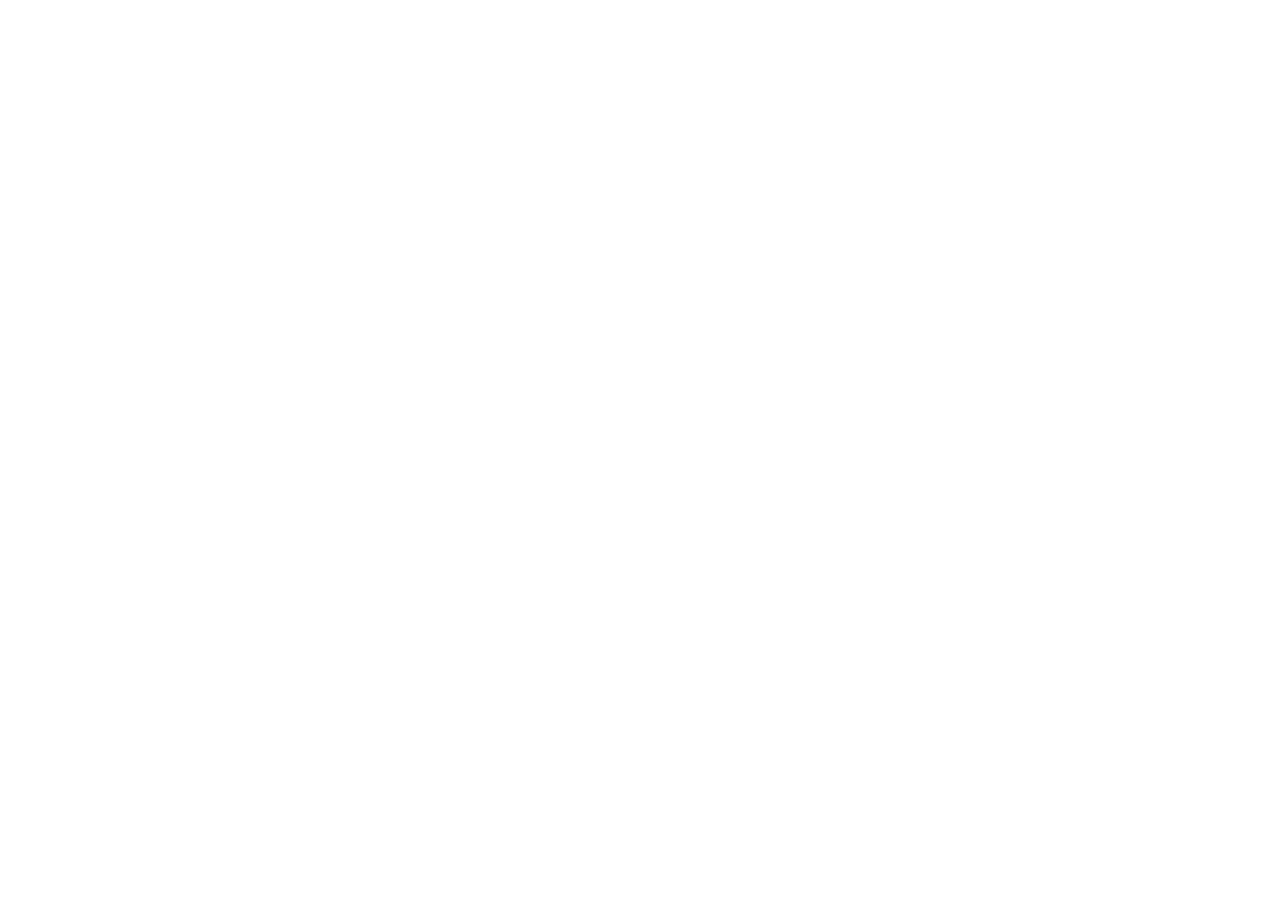
==== public/front/index.html @ b3151a23 "搭建mobile架子" ====
<!DOCTYPE html>
<html lang="en">
<head>
    <meta charset="UTF-8">
    <meta name="viewport" content="width=device-width, initial-scale=1.0">
    <meta http-equiv="X-UA-Compatible" content="ie=edge">
    <title>Document</title>
</head>
<body>
    <div class="container">
        
    </div>

</body>
</html>
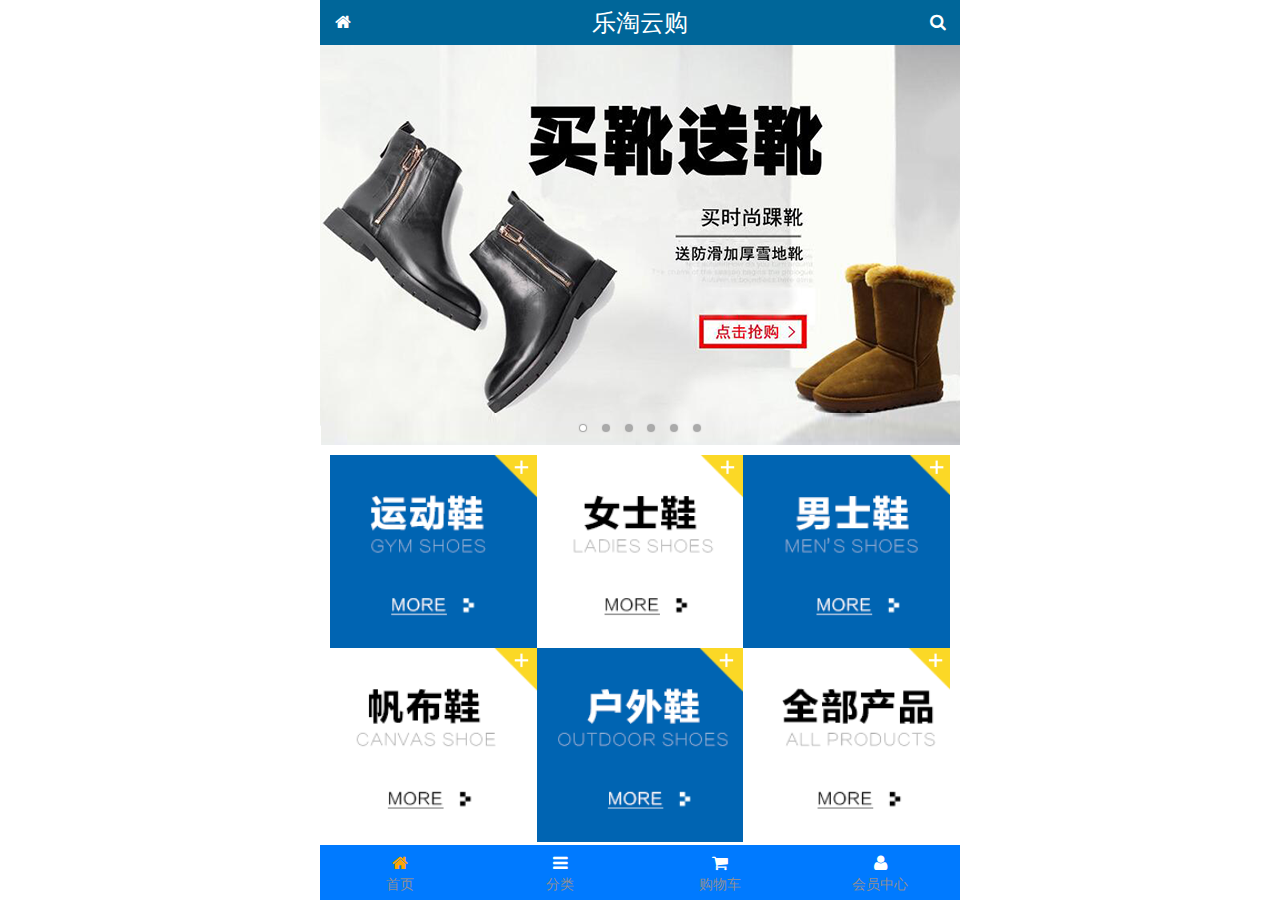
==== commit 54668703: "mobile 分类功能" ====
--- a/public/front/index.html
+++ b/public/front/index.html
@@ -1,15 +1,154 @@
 <!DOCTYPE html>
 <html lang="en">
+
 <head>
     <meta charset="UTF-8">
     <meta name="viewport" content="width=device-width, initial-scale=1.0">
     <meta http-equiv="X-UA-Compatible" content="ie=edge">
-    <title>Document</title>
+    <title>乐淘首页</title>
+    <link rel="icon" href="./images/favicon.ico">
+    <link rel="stylesheet" href="lib/mui/css/mui.css">
+    <link rel="stylesheet" href="lib/fa/css/font-awesome.css">
+    <link rel="stylesheet" href="css/common.css">
+    <link rel="stylesheet" href="css/index.css">
 </head>
+
 <body>
     <div class="container">
-        
+        <div class="lt_header">
+            <a href="index.html" class="left_icon"><span class="fa fa-home"></span></a>
+            <h3>乐淘云购</h3>
+            <a href="search.html" class="right_icon"><span class="fa fa-search"></span></a>
+        </div>
+        <div class="lt_content">
+            <div class="mui-scroll-wrapper">
+                <div class="mui-scroll">
+                    <!--这里放置真实显示的DOM内容-->
+                    <!-- 轮播图 -->
+                    <div id="slider" class="mui-slider">                        
+                        <div class="mui-slider-group mui-slider-loop">
+                            <div class="mui-slider-item mui-slider-item-duplicate"><a href="#"><img src="images/banner6.png" /></a></div>
+                            <div class="mui-slider-item"><a href="#"><img src="images/banner1.png" /></a></div>
+                            <div class="mui-slider-item"><a href="#"><img src="images/banner2.png" /></a></div>
+                            <div class="mui-slider-item"><a href="#"><img src="images/banner3.png" /></a></div>
+                            <div class="mui-slider-item"><a href="#"><img src="images/banner4.png" /></a></div>
+                            <div class="mui-slider-item"><a href="#"><img src="images/banner5.png" /></a></div>
+                            <div class="mui-slider-item"><a href="#"><img src="images/banner6.png" /></a></div>
+                            <div class="mui-slider-item mui-slider-item-duplicate"><a href="#"><img src="images/banner1.png" /></a></div>
+                        </div>
+                        <!--小圆点-->
+                        <div class="mui-slider-indicator">
+                            <div class="mui-indicator mui-active"></div>
+                            <div class="mui-indicator"></div>
+                            <div class="mui-indicator"></div>
+                            <div class="mui-indicator"></div>
+                            <div class="mui-indicator"></div>
+                            <div class="mui-indicator"></div>
+                        </div>
+                    </div>
+                    <!-- 导航 -->
+                    <div class="nav">
+                        <ul class="mui-clearfix">
+                            <li><a href="#"><img src="./images/nav1.png" alt=""></a></li>
+                            <li><a href="#"><img src="./images/nav2.png" alt=""></a></li>
+                            <li><a href="#"><img src="./images/nav3.png" alt=""></a></li>
+                            <li><a href="#"><img src="./images/nav4.png" alt=""></a></li>
+                            <li><a href="#"><img src="./images/nav5.png" alt=""></a></li>
+                            <li><a href="#"><img src="./images/nav6.png" alt=""></a></li>
+                        </ul>
+                    </div>
+                    <!-- 商品 -->
+                    <div class="product">
+                        <a href="#" class="item">
+                            <img src="./images/product.jpg" alt="">
+                            <p class="miu-ellipsis-2">adidas阿迪达斯 男式 场下休闲篮球鞋S83700 adidas阿迪达斯 男式</p>
+                            <p>
+                                <span>&yen;560</span>
+                                <del>&yen;580</del>
+                            </p>
+                            <button class="mui-btn-blue">立即购买</button>
+                        </a>
+                        <a href="#" class="item">
+                            <img src="./images/product.jpg" alt="">
+                            <p class="miu-ellipsis-2">adidas阿迪达斯 男式 场下休闲篮球鞋S83700 adidas阿迪达斯 男式</p>
+                            <p>
+                                <span>&yen;560</span>
+                                <del>&yen;580</del>
+                            </p>
+                            <button class="mui-btn-blue">立即购买</button>
+                        </a>
+                        <a href="#" class="item">
+                            <img src="./images/product.jpg" alt="">
+                            <p class="miu-ellipsis-2">adidas阿迪达斯 男式 场下休闲篮球鞋S83700 adidas阿迪达斯 男式</p>
+                            <p>
+                                <span>&yen;560</span>
+                                <del>&yen;580</del>
+                            </p>
+                            <button class="mui-btn-blue">立即购买</button>
+                        </a>
+                        <a href="#" class="item">
+                            <img src="./images/product.jpg" alt="">
+                            <p class="miu-ellipsis-2">adidas阿迪达斯 男式 场下休闲篮球鞋S83700 adidas阿迪达斯 男式</p>
+                            <p>
+                                <span>&yen;560</span>
+                                <del>&yen;580</del>
+                            </p>
+                            <button class="mui-btn-blue">立即购买</button>
+                        </a>
+                        <a href="#" class="item">
+                            <img src="./images/product.jpg" alt="">
+                            <p class="miu-ellipsis-2">adidas阿迪达斯 男式 场下休闲篮球鞋S83700 adidas阿迪达斯 男式</p>
+                            <p>
+                                <span>&yen;560</span>
+                                <del>&yen;580</del>
+                            </p>
+                            <button class="mui-btn-blue">立即购买</button>
+                        </a>
+                        <a href="#" class="item">
+                            <img src="./images/product.jpg" alt="">
+                            <p class="miu-ellipsis-2">adidas阿迪达斯 男式 场下休闲篮球鞋S83700 adidas阿迪达斯 男式</p>
+                            <p>
+                                <span>&yen;560</span>
+                                <del>&yen;580</del>
+                            </p>
+                            <button class="mui-btn-blue">立即购买</button>
+                        </a>
+                        <a href="#" class="item">
+                            <img src="./images/product.jpg" alt="">
+                            <p class="miu-ellipsis-2">adidas阿迪达斯 男式 场下休闲篮球鞋S83700 adidas阿迪达斯 男式</p>
+                            <p>
+                                <span>&yen;560</span>
+                                <del>&yen;580</del>
+                            </p>
+                            <button class="mui-btn-blue">立即购买</button>
+                        </a>
+                        <a href="#" class="item">
+                            <img src="./images/product.jpg" alt="">
+                            <p class="miu-ellipsis-2">adidas阿迪达斯 男式 场下休闲篮球鞋S83700 adidas阿迪达斯 男式</p>
+                            <p>
+                                <span>&yen;560</span>
+                                <del>&yen;580</del>
+                            </p>
+                            <button class="mui-btn-blue">立即购买</button>
+                        </a> 
+                    </div>
+                </div>
+            </div>
+            
+        </div>
+        <div class="lt_footer">
+            <ul>
+                <li class="now"><a href="index.html"><span class="fa fa-home"></span><p>首页</p></a></li>
+                <li><a href="category.html"><span class="fa fa-bars"></span><p>分类</p></a></li>
+                <li><a href="index.html"><span class="fa fa-shopping-cart"></span><p>购物车</p></a></li>
+                <li><a href="index.html"><span class="fa fa-user"></span><p>会员中心</p></a></li>
+            </ul>
+        </div>
     </div>
+    
 
 </body>
-</html>+
+</html>
+<script src="./lib/mui/js/mui.min.js"></script>
+<script src="./js/common.js"></script>--- a/public/front/css/common.css
+++ b/public/front/css/common.css
@@ -0,0 +1,121 @@
+*{
+    margin: 0;
+    padding: 0;
+}
+html,body{
+    height: 100%;
+    background-color: #fff;
+}
+a{
+    text-decoration: none;
+}
+li{
+    list-style: none;
+}
+.container {
+    width: 100%;
+    height: 100%;
+    max-width: 640px;
+    min-width:320px;
+    /* background-color: pink; */
+    margin: 0 auto;
+    position: relative;
+    padding-top: 45px;
+    padding-bottom: 55px;
+}
+.lt_header{
+    height: 45px;
+    background-color: #069;
+    color: #fff;
+    text-align: center;
+    line-height: 45px;
+    position: absolute;
+    top:0;
+    width: 100%;
+    z-index: 999;
+    
+}
+.lt_header h3{
+    font-weight: 400;
+    display: inline;
+    line-height: 45px;
+   
+}
+.lt_header a {
+    width: 45px;
+    height:45px;
+    color: #fff;
+    display: inline-block;
+    text-align: center;
+    line-height: 45px;
+    position: absolute;
+}
+.lt_header .left_icon{
+    top:0;
+    left: 0;
+}
+.lt_header .right_icon{
+    right:0;
+    top:0;
+}
+.lt_content{
+    /* background-color: pink; */
+    height: 100%;
+    width: 100%;
+    overflow: hidden;
+    position: relative;
+}
+.lt_footer{
+    height: 55px;
+    width: 100%;
+    position: absolute;
+    bottom:0;
+    background-color: #007aff;
+    overflow: hidden;
+}
+.lt_footer ul li{
+    float: left;
+    width: 25%;
+    text-align: center;
+    
+}
+.lt_footer ul li a{
+    display: block;
+    height: 55px;
+    color: #fff;
+    /* line-height: 55px; */
+    
+}
+.lt_footer ul li.now a{
+    color: orange;
+}
+.lt_footer ul li a span{
+    margin-top: 10px;
+}
+.lt_footer ul li a p{
+    margin-bottom: 0;
+   
+}
+.product {
+    padding: 10px;
+}
+  
+.product .item {
+    border: 1px solid #ccc;
+    width: 48%;
+    float: left;
+    text-align: center;
+    padding-bottom:10px;
+    margin-bottom: 10px;
+    
+}
+.product .item:nth-child(odd){
+    margin-right:4%;
+}
+.product .item img{
+    width: 100%;
+}
+.product .item p span{
+    color: red;
+}
+
--- a/public/front/css/index.css
+++ b/public/front/css/index.css
@@ -0,0 +1,7 @@
+.lt_content .nav{
+    padding: 10px;
+}
+.lt_content .nav ul li img {
+    width: 33.33%;
+    float: left;
+}